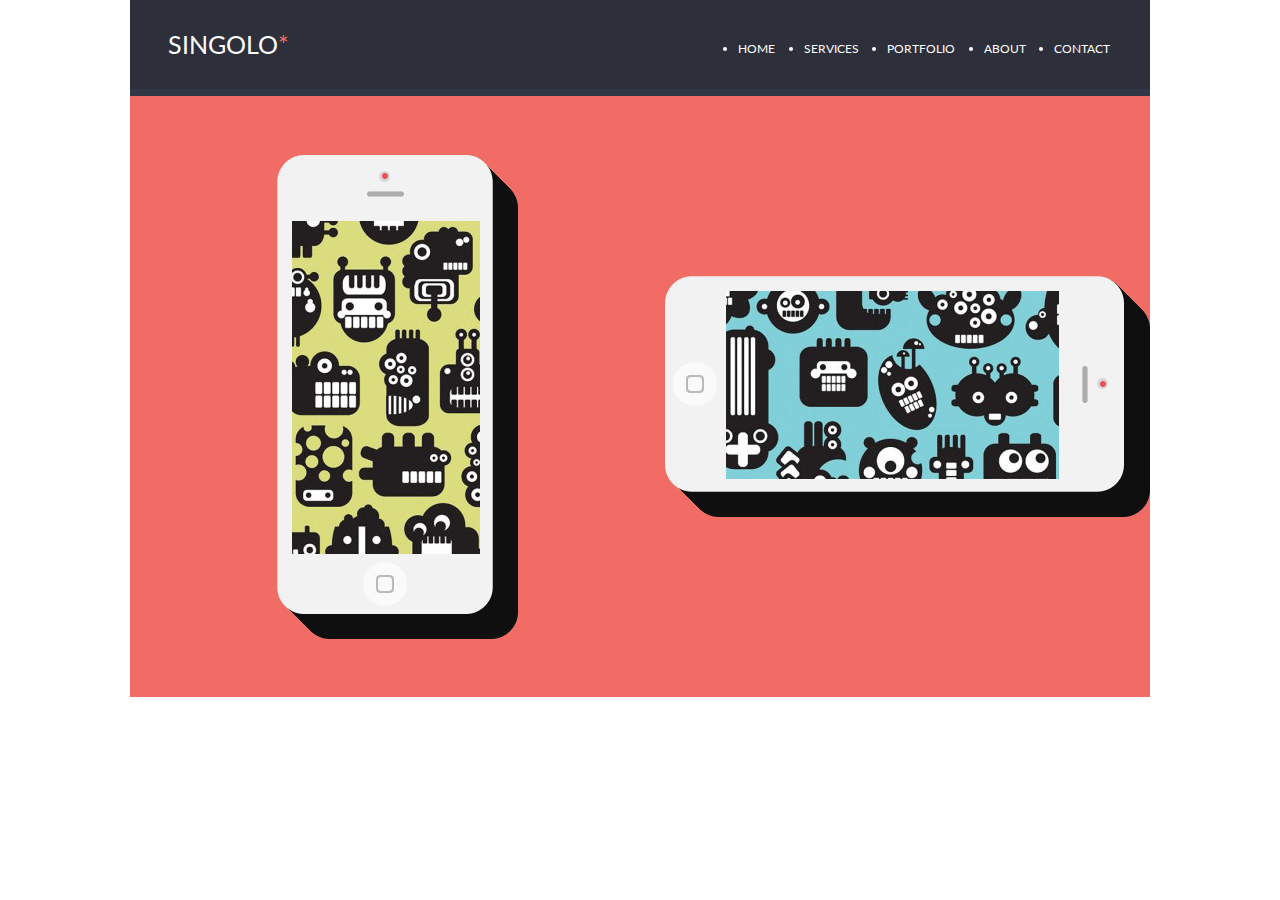
==== singolo1.html @ 555fb37b "feat: add logo and nav bar" ====
<!DOCTYPE html>
<html lang="en">

<head>
    <meta charset="UTF-8">
    <meta name="viewport" content="width=device-width, initial-scale=1.0">
    <title>Singolo</title>
    <link rel="stylesheet" href="./reset.css">
    <link rel="stylesheet" href="./singolo1.css">
    <link href="https://fonts.googleapis.com/css?family=Lato&display=swap" rel="stylesheet">
</head>

<body>
    <header class="header">
            <div class="header__wrapper">
                <div class="header__logo">
                    <a href="/">SINGOLO<span>*</span></a>
                </div>

                <nav class="header__nav">
                    <ul>
                        <li><a>HOME</a></li>
                        <li><a>SERVICES</a></li>
                        <li><a>PORTFOLIO</a></li>
                        <li><a>ABOUT</a></li>
                        <li><a>CONTACT</a></li>
                    </ul>
                </nav>
            </div>
    </header>
    <main>
        <div class = "slider">
            <img src="" alt="">
            <img src="./images/iPhone Vertical@1X.png" alt="iPhone">
            <img src="./images/iPhone Horizontal@1X.png" alt="iPhone">
        </div>
    </main>
</body>

</html>
---- singolo1.css ----
html{
    box-sizing: border-box;
    max-width: 1020px;
    margin: 0 auto;
    font-family: 'Lato', sans-serif;
}

*, *::before, *::after {
    box-sizing: inherit;
}

a{
    text-decoration: none;
    color: #ffffff;
    cursor: pointer;
    
}

li {
    font-size: 12px;
}

span {
    color: #F06C64;
}

.header {
    background-color: #2D303A;
    padding:32px 32px 32px 38px;
    margin: 0 auto;
    border-bottom: #323746 solid 7px; 
}


.header__logo {
    font-size: 25px;
}

.header__wrapper, .header__wrapper ul {
    display: flex;
    flex-wrap: wrap;
    align-items: center;
    justify-content: space-between;
    color: #ffffff;   
}

.header__nav {
    padding: 9px 8px 0 0;
    flex-basis: 40%;
} 
.slider{
    display: flex;
    justify-content: space-between;
    background-color: #F06C64;
    width: 100%;
    height: 601px;
    align-items: center;
}
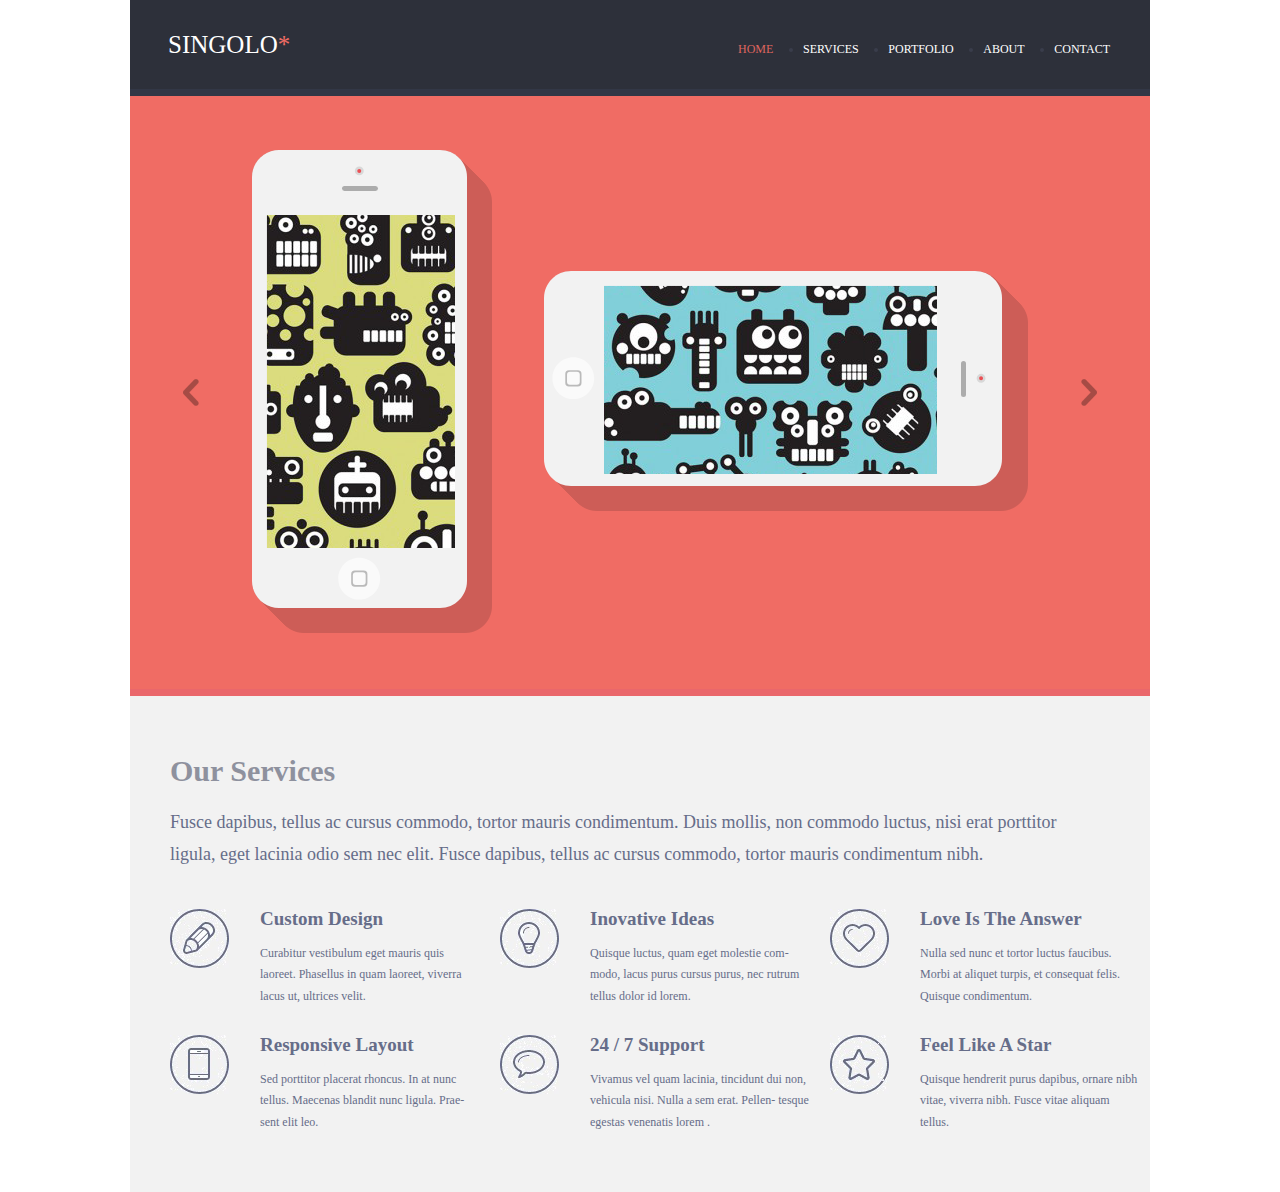
==== commit ed84e68b: "fix: rename classes, delete useless blocks etc" ====
--- a/singolo1.html
+++ b/singolo1.html
@@ -7,32 +7,79 @@
     <title>Singolo</title>
     <link rel="stylesheet" href="./reset.css">
     <link rel="stylesheet" href="./singolo1.css">
-    <link href="https://fonts.googleapis.com/css?family=Lato&display=swap" rel="stylesheet">
 </head>
 
 <body>
     <header class="header">
-            <div class="header__wrapper">
-                <div class="header__logo">
-                    <a href="/">SINGOLO<span>*</span></a>
-                </div>
-
-                <nav class="header__nav">
-                    <ul>
-                        <li><a>HOME</a></li>
-                        <li><a>SERVICES</a></li>
-                        <li><a>PORTFOLIO</a></li>
-                        <li><a>ABOUT</a></li>
-                        <li><a>CONTACT</a></li>
-                    </ul>
-                </nav>
+        <div class="header__wrapper">
+            <div class="header__logo">
+                <a href ="#">SINGOLO<span>*</span></a>
             </div>
+            <nav class="header__nav">
+                <ul>
+                    <li><a href ="#">HOME</a></li>
+                    <li><a href ="#">SERVICES</a></li>
+                    <li><a href ="#">PORTFOLIO</a></li>
+                    <li><a href ="#">ABOUT</a></li>
+                    <li><a href ="#">CONTACT</a></li>
+                </ul>
+            </nav>
+        </div>
     </header>
     <main>
-        <div class = "slider">
-            <img src="" alt="">
-            <img src="./images/iPhone Vertical@1X.png" alt="iPhone">
-            <img src="./images/iPhone Horizontal@1X.png" alt="iPhone">
+        <div class="slider">
+            <img class="slider__arrow" src="./assets/chevleft.svg" alt="Slide Left">
+            <div class="slider__pictureLeft">
+                <img src="./assets/iPhone_Vertical.svg" alt="IPhone">
+                <img src="./assets/Layerhorizontal.svg" alt="IPhone Screen">
+            </div>
+            <div class="slider__pictureRight">
+                <img src="./assets/iPhone_Horizontal.svg" alt="IPhone">
+                <img src="./assets/Layervertical.svg" alt="IPhone Screen">
+            </div>
+            <img class="slider__arrow" src="./assets/chevright.svg" alt="Slide Right">
+        </div>
+
+        <div class="services">
+            <div class="services__info">
+                <h1>Our Services</h1>
+                <p>Fusce dapibus, tellus ac cursus commodo, tortor mauris condimentum. Duis mollis, non commodo luctus, nisi erat porttitor<br> ligula, eget lacinia odio sem nec elit. Fusce dapibus, tellus ac cursus commodo, tortor mauris condimentum nibh.
+                </p>
+            </div>
+            <div class="services__benefits">
+                <img src="./assets/pen.jpg" alt="pen">
+                <div class="grid-container">
+                    <h4>Custom Design</h4>
+                    <p>Curabitur vestibulum eget mauris quis laoreet. Phasellus in quam laoreet, viverra lacus ut, ultrices velit.</p>
+                </div>
+                <img src="./assets/bulb.jpg" alt="bulb">
+                <div class="grid-container">
+                    <h4>Inovative Ideas</h4>
+                    <p>Quisque luctus, quam eget molestie com- modo, lacus purus cursus purus, nec rutrum tellus dolor id lorem.</p>
+                </div>
+                <img src="./assets/heart.jpg" alt="heart">
+                <div class="grid-container">
+                    <h4>Love Is The Answer</h4>
+                    <p>Nulla sed nunc et tortor luctus faucibus. Morbi at aliquet turpis, et consequat felis. Quisque condimentum.
+                    </p>
+                </div>
+                <img src="./assets/phone.jpg" alt="phone">
+                <div class="grid-container">
+                    <h4>Responsive Layout</h4>
+                    <p>Sed porttitor placerat rhoncus. In at nunc tellus. Maecenas blandit nunc ligula. Prae- sent elit leo.
+                    </p>
+                </div>
+                <img src="./assets/bubble.jpg" alt="bubble">
+                <div class="grid-container">
+                    <h4>24 / 7 Support</h4>
+                    <p>Vivamus vel quam lacinia, tincidunt dui non, vehicula nisi. Nulla a sem erat. Pellen- tesque egestas venenatis lorem .</p>
+                </div>
+                <img src="./assets/star.jpg" alt="star">
+                <div class="grid-container">
+                    <h4>Feel Like A Star</h4>
+                    <p>Quisque hendrerit purus dapibus, ornare nibh vitae, viverra nibh. Fusce vitae aliquam tellus.</p>
+                </div>
+            </div>
         </div>
     </main>
 </body>
--- a/singolo1.css
+++ b/singolo1.css
@@ -1,59 +1,197 @@
-html{
+@font-face {
+  font-family: "Lato";
+  font-style: normal;
+  font-weight: 300;
+  font-display: swap;
+  src: local("Lato Light"), local("Lato-Light"), url(assets/Lato-Light.woff2) format("woff2");
+}
+
+@font-face {
+  font-family: "Lato";
+  font-style: normal;
+  font-weight: 400;
+  font-display: swap;
+  src: local("Lato Regular"), local("Lato-Regular"), url(assets/Lato-Regular.woff2) format("woff2");
+}
+
+@font-face {
+  font-family: "Lato";
+  font-style: normal;
+  font-weight: 700;
+  font-display: swap;
+  src: local("Lato Bold"), local("Lato-Bold"), url(assets/Lato-Bold.woff2) format("woff2");
+}
+
+@font-face {
+  font-family: "Lato";
+  font-style: normal;
+  font-weight: 900;
+  font-display: swap;
+  src: local("Lato Black"), local("Lato-Black"), url(assets/Lato-Black.woff2) format("woff2");
+}
+
+html {
     box-sizing: border-box;
     max-width: 1020px;
     margin: 0 auto;
-    font-family: 'Lato', sans-serif;
 }
 
-*, *::before, *::after {
+ *,
+*::before,
+*::after {
     box-sizing: inherit;
 }
 
-a{
+a {
     text-decoration: none;
     color: #ffffff;
     cursor: pointer;
-    
+    font-family: 'Lato Light';
+}
+
+h1 {
+    padding-bottom: 20px;
+    font-size: 30px;
+    color: #8e919e;
+    font-weight: bold;
+}
+
+h4 {
+    padding-bottom: 15px;
+    font-size: 19px;
+    color: #666d89;
+    font-weight: 900;
+    cursor: pointer;
 }
 
 li {
     font-size: 12px;
 }
 
-span {
+.header__logo span {
     color: #F06C64;
 }
 
+
+/* Header Styles */
+
 .header {
     background-color: #2D303A;
-    padding:32px 32px 32px 38px;
+    padding: 32px 32px 32px 38px;
     margin: 0 auto;
-    border-bottom: #323746 solid 7px; 
+    border-bottom: #323746 solid 7px;
 }
 
+.header a:hover {
+    color: #c7c7c7;
+}
 
 .header__logo {
     font-size: 25px;
 }
 
-.header__wrapper, .header__wrapper ul {
+.header__wrapper,
+.header__wrapper ul {
     display: flex;
     flex-wrap: wrap;
     align-items: center;
     justify-content: space-between;
-    color: #ffffff;   
+    color: #ffffff;
 }
 
 .header__nav {
     padding: 9px 8px 0 0;
     flex-basis: 40%;
-} 
-.slider{
+}
+
+.header__nav ul li:first-child a {
+    color: #de655e;
+}
+
+.header__nav ul li:first-child {
+    list-style-type: none;
+}
+
+.header__nav ul {
+    color: #393d4b;
+}
+
+
+/* Slider Styles */
+
+.slider {
+    display: flex;
+    justify-content: space-evenly;
+    background-color: #F06C64;
+    width: 100%;
+    height: 600px;
+    align-items: center;
+    border-bottom: #ea676b solid 7px;
+}
+
+.slider__arrow {
+    opacity: 0.3;
+    cursor: pointer;
+}
+
+.slider__arrow:hover {
+    opacity: 0.8;
+}
+
+.slider__pictureLeft,
+.slider__pictureRight {
+    position: relative;
+}
+
+.slider__pictureLeft img:last-child {
+    position: absolute;
+    top: 65px;
+    left: 15px;
+}
+
+.slider__pictureRight img:last-child {
+    position: absolute;
+    top: 15px;
+    left: 60px;
+}
+
+
+/* Services Styles */
+
+.services {
     display: flex;
     justify-content: space-between;
-    background-color: #F06C64;
-    width: 100%;
-    height: 601px;
-    align-items: center;
+    flex-direction: column;
+    height: 496px;
+    color: #666d89;
+    background-color: #f2f2f2;
+    padding: 60px 0 0 40px;
 }
 
+.services__info p {
+    font-size: 18px;
+    line-height: 1.8;
+    padding-bottom: 50px;
+}
+
+.services__info {
+    height: 100px;
+}
+
+.services__benefits {
+    display: grid;
+    flex-basis: 65%;
+    grid-template-rows: 86px 86px;
+    grid-template-columns: 70px 220px 70px 220px 70px 220px;
+    gap: 20px;
+    row-gap: 40px;
+}
+
+.services__benefits p {
+    font-size: 12px;
+    line-height: 1.8;
+}
+
+.services__benefits img {
+    cursor: pointer;
+}